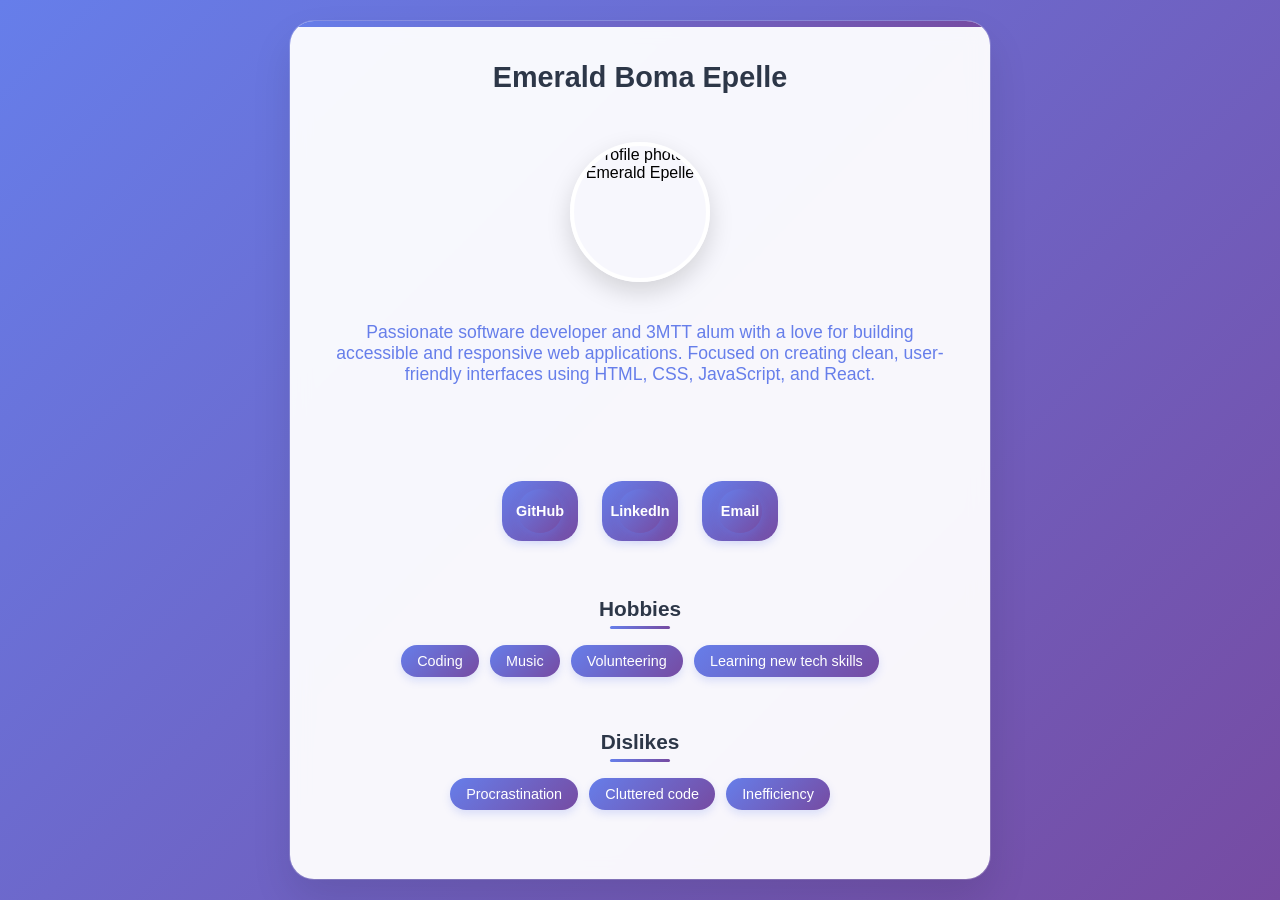
==== index.html @ 9f491720 "Add files via upload" ====
<!DOCTYPE html>
<html lang="en">
<head>
  <meta charset="UTF-8" />
  <meta name="viewport" content="width=device-width, initial-scale=1.0" />
  <title>Profile Card | Frontend Wizards Stage 0</title>
  <link rel="stylesheet" href="style.css" />
</head>
<body>
  <article class="profile-card" data-testid="test-profile-card">
    <header>
      <h2 data-testid="test-user-name">Emerald Boma Epelle</h2>
    </header>

    <figure>
      <img 
        src="https://avatars.githubusercontent.com/u/141605085?v=4" 
        alt="Profile photo of Emerald Epelle" 
        data-testid="test-user-avatar"
      />
    </figure>

    <p data-testid="test-user-bio">
      Passionate software developer and 3MTT alum with a love for building accessible and responsive web applications. Focused on creating clean, user-friendly interfaces using HTML, CSS, JavaScript, and React.
    </p>

    <p data-testid="test-user-time" id="currentTime"></p>

    <nav>
      <ul class="social-links" data-testid="test-user-social-links">
        <li><a href="https://github.com/EmeraldEpelle" target="_blank" rel="noopener noreferrer" data-testid="test-user-social-github">GitHub</a></li>
        <li><a href="https://www.linkedin.com/in/emerald-epelle-55a716319/" target="_blank" rel="noopener noreferrer" data-testid="test-user-social-linkedin">LinkedIn</a></li>
        <li><a href="mailto:emeraldepelle@gmail.com" target="_blank" rel="noopener noreferrer" data-testid="test-user-social-email">Email</a></li>
      </ul>
    </nav>

    <section>
      <h3>Hobbies</h3>
      <ul data-testid="test-user-hobbies">
        <li>Coding</li>
        <li>Music</li>
        <li>Volunteering</li>
        <li>Learning new tech skills</li>
      </ul>
    </section>

    <section>
      <h3>Dislikes</h3>
      <ul data-testid="test-user-dislikes">
        <li>Procrastination</li>
        <li>Cluttered code</li>
        <li>Inefficiency</li>
      </ul>
    </section>
  </article>

  <script src="script.js"></script>
</body>
</html>
---- style.css ----
* {
  box-sizing: border-box;
  margin: 0;
  padding: 0;
}

body {
  font-family: "Poppins", sans-serif;
  background: linear-gradient(135deg, #667eea 0%, #764ba2 100%);
  display: flex;
  align-items: center;
  justify-content: center;
  height: 100vh;
  padding: 20px;
}

.profile-card {
  background: rgba(255, 255, 255, 0.95);
  backdrop-filter: blur(10px);
  border-radius: 24px;
  box-shadow: 0 20px 40px rgba(0, 0, 0, 0.1), 0 0 0 1px rgba(255, 255, 255, 0.2);
  padding: 2.5rem;
  max-width: 400px;
  width: 90%;
  transition: all 0.4s ease;
  position: relative;
  overflow: hidden;
}

.profile-card::before {
  content: '';
  position: absolute;
  top: 0;
  left: 0;
  width: 100%;
  height: 6px;
  background: linear-gradient(90deg, #667eea, #764ba2);
}

.profile-card:hover {
  transform: translateY(-10px);
  box-shadow: 0 25px 50px rgba(0, 0, 0, 0.15), 0 0 0 1px rgba(255, 255, 255, 0.2);
}

.profile-card img {
  width: 140px;
  height: 140px;
  border-radius: 50%;
  display: block;
  margin: 1rem auto;
  object-fit: cover;
  border: 4px solid white;
  box-shadow: 0 10px 25px rgba(0, 0, 0, 0.15);
  transition: transform 0.3s ease;
}

.profile-card img:hover {
  transform: scale(1.05);
}

h2 {
  text-align: center;
  color: #2d3748;
  font-size: 1.8rem;
  margin-bottom: 0.5rem;
  font-weight: 600;
}

p {
  text-align: center;
  color: #667eea;
  margin-bottom: 1.5rem;
  font-weight: 500;
  font-size: 1.1rem;
}

.social-links {
  display: flex;
  justify-content: center;
  gap: 1.5rem;
  list-style: none;
  margin-bottom: 2rem;
}

.social-links a {
  display: flex;
  align-items: center;
  justify-content: center;
  width: 44px;
  height: 44px;
  background: linear-gradient(135deg, #667eea, #764ba2);
  border-radius: 50%;
  color: white;
  text-decoration: none;
  font-weight: 600;
  transition: all 0.3s ease;
  box-shadow: 0 4px 10px rgba(102, 126, 234, 0.3);
}

.social-links a:hover,
.social-links a:focus {
  transform: translateY(-3px);
  box-shadow: 0 6px 15px rgba(102, 126, 234, 0.4);
  outline: none;
}

section {
  margin-bottom: 1.8rem;
}

section h3 {
  text-align: center;
  color: #2d3748;
  margin-bottom: 1rem;
  font-weight: 600;
  font-size: 1.3rem;
  position: relative;
  padding-bottom: 8px;
}

section h3::after {
  content: '';
  position: absolute;
  bottom: 0;
  left: 50%;
  transform: translateX(-50%);
  width: 60px;
  height: 3px;
  background: linear-gradient(90deg, #667eea, #764ba2);
  border-radius: 3px;
}

ul {
  list-style: none;
  display: flex;
  flex-wrap: wrap;
  justify-content: center;
  gap: 0.7rem;
}

li {
  background: linear-gradient(135deg, #667eea, #764ba2);
  color: white;
  padding: 0.5rem 1rem;
  border-radius: 20px;
  font-size: 0.9rem;
  font-weight: 500;
  transition: all 0.3s ease;
  box-shadow: 0 4px 8px rgba(102, 126, 234, 0.2);
}

li:hover {
  transform: translateY(-2px);
  box-shadow: 0 6px 12px rgba(102, 126, 234, 0.3);
}

@media (min-width: 768px) {
  body {
    height: 100vh;
  }

  .profile-card {
    display: flex;
    align-items: center;
    gap: 1.5rem;
    max-width: 700px;
    flex-wrap: wrap;
  }

  figure {
    flex: 1 1 200px;
    text-align: center;
  }

  header, p, nav, section {
    flex: 1 1 400px;
  }
}

@media (max-width: 480px) {
  .profile-card {
    padding: 2rem 1.5rem;
  }
  
  .profile-card img {
    width: 120px;
    height: 120px;
  }
  
  h2 {
    font-size: 1.6rem;
  }
}
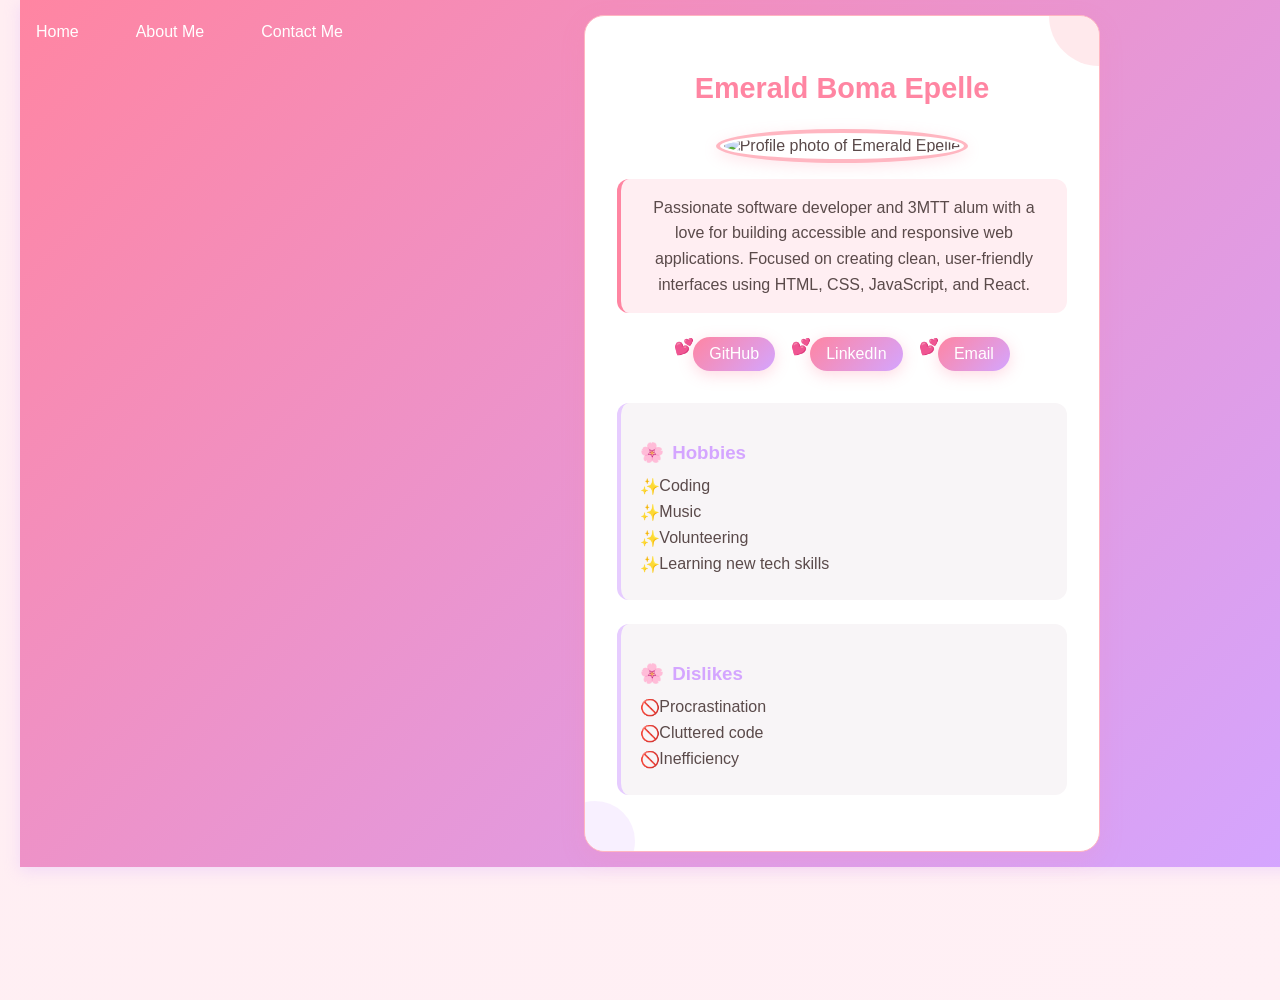
==== commit 49307027: "Add files via upload" ====
--- a/index.html
+++ b/index.html
@@ -6,7 +6,11 @@
   <title>Profile Card | Frontend Wizards Stage 0</title>
   <link rel="stylesheet" href="style.css" />
 </head>
-<body>
+<body class="has-navbar">
+<nav class="navbar">
+<a href="index.html">Home</a>
+<a href="aboutme.html">About Me</a>
+<a href="contact.html">Contact Me</a>
   <article class="profile-card" data-testid="test-profile-card">
     <header>
       <h2 data-testid="test-user-name">Emerald Boma Epelle</h2>
--- a/style.css
+++ b/style.css
@@ -1,193 +1,502 @@
-* {
-  box-sizing: border-box;
+/* ---------------------- */
+/* GIRLY SWEET REDESIGN - WITH SCROLLING FIX */
+/* ---------------------- */
+
+:root {
+  --pink: #ff85a2;
+  --pink-light: #ffb6c1;
+  --pink-lighter: #ffeef2;
+  --purple: #d4a5ff;
+  --purple-light: #e6ccff;
+  --mint: #a0e7e5;
+  --peach: #ffd6cc;
+  --white: #fff;
+  --gray-light: #f8f5f7;
+  --text: #5a4a4a;
+  --border-radius: 20px;
+  --shadow: 0 8px 25px rgba(255, 133, 162, 0.15);
+  --transition: all 0.3s ease;
+}
+
+/* ---------------------- */
+/* STAGE 0 BASE STYLES - FIXED FOR SCROLLING */
+/* ---------------------- */
+
+/* FIX: This is the main scrolling fix! */
+html, body {
+  height: auto;
+  min-height: 100vh;
   margin: 0;
   padding: 0;
+  overflow-x: hidden;
 }
 
 body {
-  font-family: "Poppins", sans-serif;
-  background: linear-gradient(135deg, #667eea 0%, #764ba2 100%);
-  display: flex;
-  align-items: center;
-  justify-content: center;
-  height: 100vh;
+  font-family: 'Poppins', sans-serif;
+  background: linear-gradient(135deg, #ffeef2 0%, #fff0f5 50%, #f0f8ff 100%);
+  display: block; /* CHANGED FROM FLEX TO BLOCK - THIS FIXES SCROLLING! */
   padding: 20px;
+  color: var(--text);
+  overflow-y: auto; /* Ensure scrolling works */
 }
 
 .profile-card {
-  background: rgba(255, 255, 255, 0.95);
-  backdrop-filter: blur(10px);
-  border-radius: 24px;
-  box-shadow: 0 20px 40px rgba(0, 0, 0, 0.1), 0 0 0 1px rgba(255, 255, 255, 0.2);
-  padding: 2.5rem;
+  background: var(--white);
+  padding: 2rem;
+  border-radius: var(--border-radius);
+  box-shadow: var(--shadow);
   max-width: 400px;
   width: 90%;
-  transition: all 0.4s ease;
+  text-align: center;
+  border: 1px solid var(--pink-light);
+  margin: 0 auto; /* Center the card */
   position: relative;
   overflow: hidden;
 }
 
+/* Add decorative elements */
 .profile-card::before {
-  content: '';
+  content: "";
   position: absolute;
-  top: 0;
-  left: 0;
-  width: 100%;
-  height: 6px;
-  background: linear-gradient(90deg, #667eea, #764ba2);
-}
-
-.profile-card:hover {
-  transform: translateY(-10px);
-  box-shadow: 0 25px 50px rgba(0, 0, 0, 0.15), 0 0 0 1px rgba(255, 255, 255, 0.2);
-}
-
+  top: -50px;
+  right: -50px;
+  width: 100px;
+  height: 100px;
+  background: var(--pink-light);
+  border-radius: 50%;
+  opacity: 0.3;
+  z-index: 0;
+}
+
+.profile-card::after {
+  content: "";
+  position: absolute;
+  bottom: -30px;
+  left: -30px;
+  width: 80px;
+  height: 80px;
+  background: var(--purple-light);
+  border-radius: 50%;
+  opacity: 0.3;
+  z-index: 0;
+}
+
+/* Header */
+.profile-card header {
+  margin-bottom: 1.5rem;
+  position: relative;
+  z-index: 1;
+}
+
+.profile-card h2 {
+  color: var(--pink);
+  font-size: 1.8rem;
+  font-weight: 600;
+  margin-bottom: 0.5rem;
+}
+
+/* Profile Image */
 .profile-card img {
   width: 140px;
   height: 140px;
   border-radius: 50%;
-  display: block;
-  margin: 1rem auto;
-  object-fit: cover;
-  border: 4px solid white;
-  box-shadow: 0 10px 25px rgba(0, 0, 0, 0.15);
-  transition: transform 0.3s ease;
+  border: 4px solid var(--pink-light);
+  padding: 4px;
+  background: var(--white);
+  box-shadow: 0 4px 15px rgba(255, 133, 162, 0.2);
+  transition: var(--transition);
+  position: relative;
+  z-index: 1;
 }
 
 .profile-card img:hover {
   transform: scale(1.05);
-}
-
-h2 {
-  text-align: center;
-  color: #2d3748;
-  font-size: 1.8rem;
-  margin-bottom: 0.5rem;
-  font-weight: 600;
-}
-
-p {
-  text-align: center;
-  color: #667eea;
+  border-color: var(--pink);
+}
+
+/* Bio */
+.profile-card p[data-testid="test-user-bio"] {
+  color: var(--text);
+  line-height: 1.6;
   margin-bottom: 1.5rem;
+  position: relative;
+  z-index: 1;
+  background: var(--pink-lighter);
+  padding: 1rem;
+  border-radius: 12px;
+  border-left: 4px solid var(--pink);
+}
+
+/* Current Time */
+.profile-card p[data-testid="test-user-time"] {
+  color: var(--purple);
   font-weight: 500;
-  font-size: 1.1rem;
-}
-
+  margin-bottom: 1.5rem;
+  position: relative;
+  z-index: 1;
+}
+
+/* Social Links */
 .social-links {
   display: flex;
   justify-content: center;
-  gap: 1.5rem;
+  gap: 1rem;
   list-style: none;
-  margin-bottom: 2rem;
+  padding: 0;
+  margin: 0 0 2rem 0;
+  position: relative;
+  z-index: 1;
+}
+
+.social-links li {
+  margin: 0;
 }
 
 .social-links a {
+  display: inline-block;
+  padding: 0.6rem 1.2rem;
+  background: linear-gradient(135deg, var(--pink) 0%, var(--purple) 100%);
+  color: var(--white);
+  text-decoration: none;
+  border-radius: 25px;
+  font-weight: 500;
+  transition: var(--transition);
+  box-shadow: 0 4px 15px rgba(255, 133, 162, 0.3);
+}
+
+.social-links a:hover {
+  transform: translateY(-3px);
+  box-shadow: 0 6px 20px rgba(255, 133, 162, 0.4);
+  text-decoration: none;
+}
+
+/* Sections */
+.profile-card section {
+  margin-bottom: 1.5rem;
+  padding: 1.2rem;
+  background: var(--gray-light);
+  border-radius: 12px;
+  transition: var(--transition);
+  border-left: 4px solid var(--purple-light);
+  position: relative;
+  z-index: 1;
+  text-align: left;
+}
+
+.profile-card section:hover {
+  transform: translateY(-3px);
+  box-shadow: 0 8px 20px rgba(255, 182, 193, 0.2);
+}
+
+.profile-card section h3 {
+  color: var(--purple);
+  margin-bottom: 0.8rem;
+  font-weight: 600;
   display: flex;
   align-items: center;
-  justify-content: center;
-  width: 44px;
-  height: 44px;
-  background: linear-gradient(135deg, #667eea, #764ba2);
-  border-radius: 50%;
-  color: white;
-  text-decoration: none;
-  font-weight: 600;
-  transition: all 0.3s ease;
-  box-shadow: 0 4px 10px rgba(102, 126, 234, 0.3);
-}
-
-.social-links a:hover,
-.social-links a:focus {
-  transform: translateY(-3px);
-  box-shadow: 0 6px 15px rgba(102, 126, 234, 0.4);
-  outline: none;
-}
-
-section {
-  margin-bottom: 1.8rem;
-}
-
-section h3 {
-  text-align: center;
-  color: #2d3748;
-  margin-bottom: 1rem;
-  font-weight: 600;
-  font-size: 1.3rem;
-  position: relative;
-  padding-bottom: 8px;
-}
-
-section h3::after {
-  content: '';
+  gap: 0.5rem;
+}
+
+.profile-card section h3::before {
+  content: "🌸";
+  font-size: 1.2rem;
+}
+
+.profile-card section ul {
+  list-style: none;
+  padding: 0;
+  margin: 0;
+}
+
+.profile-card section li {
+  margin-bottom: 0.5rem;
+  padding-left: 1.2rem;
+  position: relative;
+}
+
+.profile-card section li::before {
+  content: "💕";
   position: absolute;
-  bottom: 0;
-  left: 50%;
-  transform: translateX(-50%);
-  width: 60px;
-  height: 3px;
-  background: linear-gradient(90deg, #667eea, #764ba2);
-  border-radius: 3px;
+  left: 0;
+}
+
+/* Lists styling */
+.profile-card ul[data-testid="test-user-hobbies"] li::before {
+  content: "✨";
+}
+
+.profile-card ul[data-testid="test-user-dislikes"] li::before {
+  content: "🚫";
 }
 
 ul {
   list-style: none;
+  padding: 0;
+}
+
+a {
+  color: var(--pink);
+  text-decoration: none;
+  font-weight: 500;
+  transition: var(--transition);
+}
+
+a:hover {
+  color: var(--purple);
+  text-decoration: none;
+  transform: translateY(-2px);
+}
+
+/* Responsive profile card */
+@media (min-width: 768px) {
+  .profile-card {
+    max-width: 450px;
+  }
+}
+
+/* ---------------------- */
+/* STAGE 1 ADDITIONS - GIRLY STYLE */
+/* ---------------------- */
+
+/* --- NAVIGATION BAR --- */
+.navbar {
+  position: fixed;
+  top: 0;
+  width: 100%;
+  background: linear-gradient(135deg, var(--pink) 0%, var(--purple) 100%);
   display: flex;
-  flex-wrap: wrap;
   justify-content: center;
-  gap: 0.7rem;
-}
-
-li {
-  background: linear-gradient(135deg, #667eea, #764ba2);
-  color: white;
-  padding: 0.5rem 1rem;
-  border-radius: 20px;
-  font-size: 0.9rem;
+  gap: 25px;
+  padding: 15px 0;
+  z-index: 100;
+  box-shadow: 0 4px 15px rgba(212, 165, 255, 0.3);
+}
+
+.navbar a {
+  color: var(--white);
   font-weight: 500;
-  transition: all 0.3s ease;
-  box-shadow: 0 4px 8px rgba(102, 126, 234, 0.2);
-}
-
-li:hover {
+  text-decoration: none;
+  transition: var(--transition);
+  padding: 8px 16px;
+  border-radius: 25px;
+}
+
+.navbar a:hover {
+  background: rgba(255, 255, 255, 0.2);
   transform: translateY(-2px);
-  box-shadow: 0 6px 12px rgba(102, 126, 234, 0.3);
-}
-
-@media (min-width: 768px) {
+  opacity: 1;
+}
+
+/* Adjust body layout for pages with navbar */
+body:not(.profile-page) {
+  display: block;
+  padding-top: 80px;
+  height: auto;
+  background: linear-gradient(135deg, #ffeef2 0%, #fff0f5 100%);
+  min-height: 100vh;
+}
+
+/* --- MAIN PAGE CONTAINERS --- */
+main {
+  background: var(--white);
+  max-width: 700px;
+  margin: 0 auto 3rem;
+  padding: 2.5rem;
+  border-radius: var(--border-radius);
+  box-shadow: var(--shadow);
+  border: 1px solid var(--pink-light);
+  position: relative;
+  overflow: hidden;
+}
+
+main::before {
+  content: "";
+  position: absolute;
+  top: 0;
+  left: 0;
+  right: 0;
+  height: 6px;
+  background: linear-gradient(90deg, var(--pink), var(--purple), var(--mint));
+}
+
+main h1 {
+  text-align: center;
+  color: var(--pink);
+  margin-bottom: 1.5rem;
+  font-weight: 600;
+}
+
+/* --- CONTACT FORM --- */
+form {
+  display: flex;
+  flex-direction: column;
+  gap: 20px;
+  max-width: 600px;
+  margin: 0 auto;
+}
+
+label {
+  font-weight: 600;
+  color: var(--text);
+  margin-bottom: 5px;
+  display: block;
+}
+
+input, textarea {
+  padding: 12px 16px;
+  border: 2px solid var(--pink-light);
+  border-radius: 12px;
+  font-size: 1rem;
+  resize: vertical;
+  font-family: 'Poppins', sans-serif;
+  transition: var(--transition);
+  background: var(--gray-light);
+}
+
+input:focus, textarea:focus {
+  outline: none;
+  border-color: var(--pink);
+  background: var(--white);
+  box-shadow: 0 0 0 3px rgba(255, 133, 162, 0.1);
+}
+
+button {
+  background: linear-gradient(135deg, var(--pink) 0%, var(--purple) 100%);
+  color: var(--white);
+  border: none;
+  border-radius: 12px;
+  padding: 14px;
+  cursor: pointer;
+  font-weight: 600;
+  transition: var(--transition);
+  font-family: 'Poppins', sans-serif;
+  box-shadow: 0 4px 15px rgba(255, 133, 162, 0.3);
+}
+
+button:hover {
+  transform: translateY(-3px);
+  box-shadow: 0 6px 20px rgba(255, 133, 162, 0.4);
+  background: linear-gradient(135deg, var(--purple) 0%, var(--pink) 100%);
+}
+
+/* Error & Success Messages */
+.error {
+  color: #ff6b6b;
+  font-size: 0.9em;
+  margin-top: 5px;
+  font-weight: 500;
+}
+
+.success {
+  color: var(--mint);
+  text-align: center;
+  margin-top: 1rem;
+  font-weight: 500;
+  padding: 12px;
+  background: rgba(160, 231, 229, 0.1);
+  border-radius: 12px;
+  border: 1px solid var(--mint);
+}
+
+/* --- ABOUT PAGE --- */
+section {
+  margin-bottom: 2rem;
+  padding: 1.5rem;
+  background: var(--gray-light);
+  border-radius: 16px;
+  transition: var(--transition);
+  border-left: 4px solid var(--pink-light);
+}
+
+section:hover {
+  transform: translateY(-5px);
+  box-shadow: 0 8px 20px rgba(255, 182, 193, 0.2);
+}
+
+section h2 {
+  color: var(--pink);
+  margin-bottom: 0.8rem;
+  font-weight: 600;
+  display: flex;
+  align-items: center;
+  gap: 8px;
+}
+
+section h2::before {
+  content: "🌸";
+}
+
+ul li {
+  margin-bottom: 8px;
+  padding-left: 1.2rem;
+  position: relative;
+}
+
+ul li::before {
+  content: "💕";
+  position: absolute;
+  left: 0;
+}
+
+/* --- RESPONSIVENESS --- */
+@media (max-width: 768px) {
   body {
-    height: 100vh;
-  }
-
-  .profile-card {
-    display: flex;
-    align-items: center;
-    gap: 1.5rem;
-    max-width: 700px;
+    padding: 10px;
+  }
+  
+  main {
+    padding: 1.5rem;
+    margin: 1rem;
+  }
+
+  form {
+    width: 100%;
+  }
+
+  .navbar {
     flex-wrap: wrap;
-  }
-
-  figure {
-    flex: 1 1 200px;
+    gap: 15px;
+    padding: 12px 0;
+  }
+  
+  .navbar a {
+    padding: 6px 12px;
+    font-size: 0.9rem;
+  }
+  
+  section {
+    padding: 1.2rem;
+  }
+  
+  .social-links {
+    flex-direction: column;
+    gap: 0.8rem;
+  }
+  
+  .social-links a {
+    width: 100%;
     text-align: center;
   }
-
-  header, p, nav, section {
-    flex: 1 1 400px;
-  }
-}
-
-@media (max-width: 480px) {
-  .profile-card {
-    padding: 2rem 1.5rem;
-  }
-  
-  .profile-card img {
-    width: 120px;
-    height: 120px;
-  }
-  
-  h2 {
-    font-size: 1.6rem;
-  }
-}
+}
+
+/* Animation for page load */
+@keyframes fadeInUp {
+  from {
+    opacity: 0;
+    transform: translateY(20px);
+  }
+  to {
+    opacity: 1;
+    transform: translateY(0);
+  }
+}
+
+.profile-card, main {
+  animation: fadeInUp 0.6s ease-out;
+}
+
+/* Make sure all content is above decorative elements */
+.profile-card > * {
+  position: relative;
+  z-index: 1;
+}
